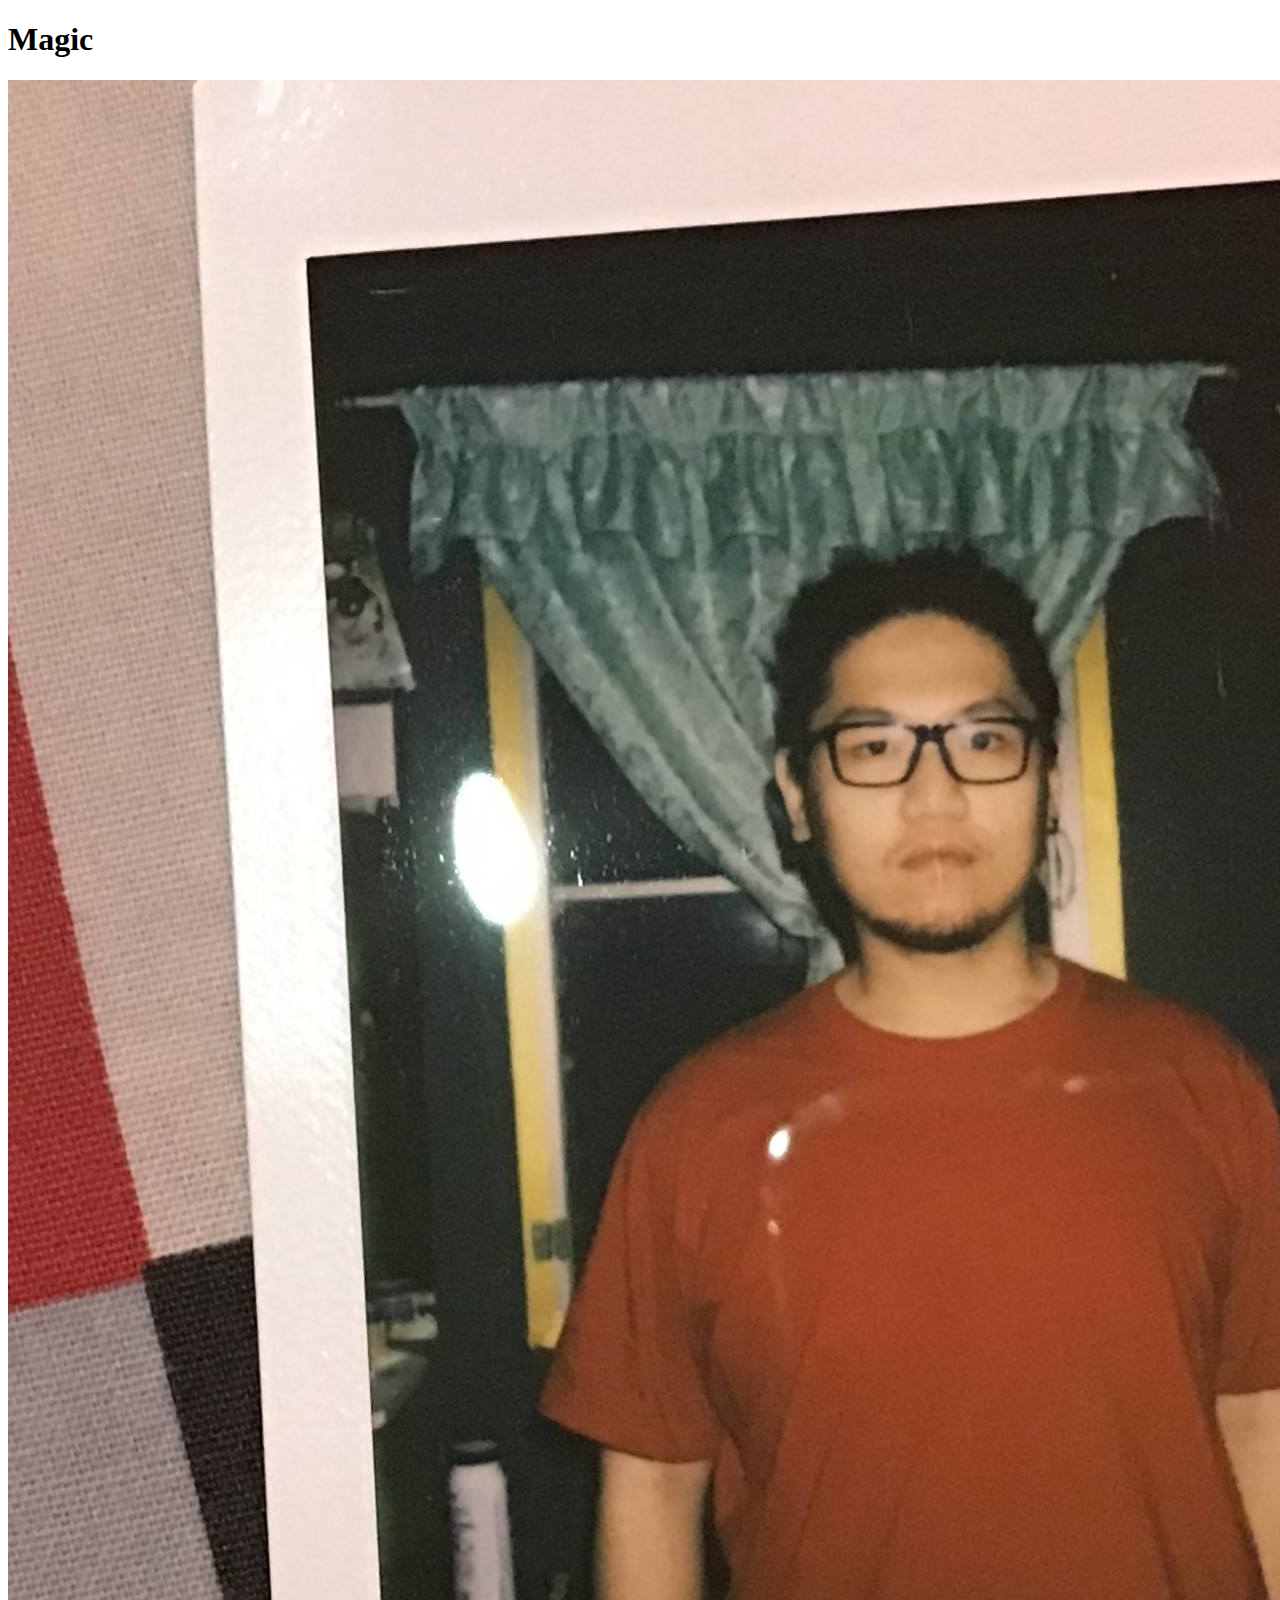
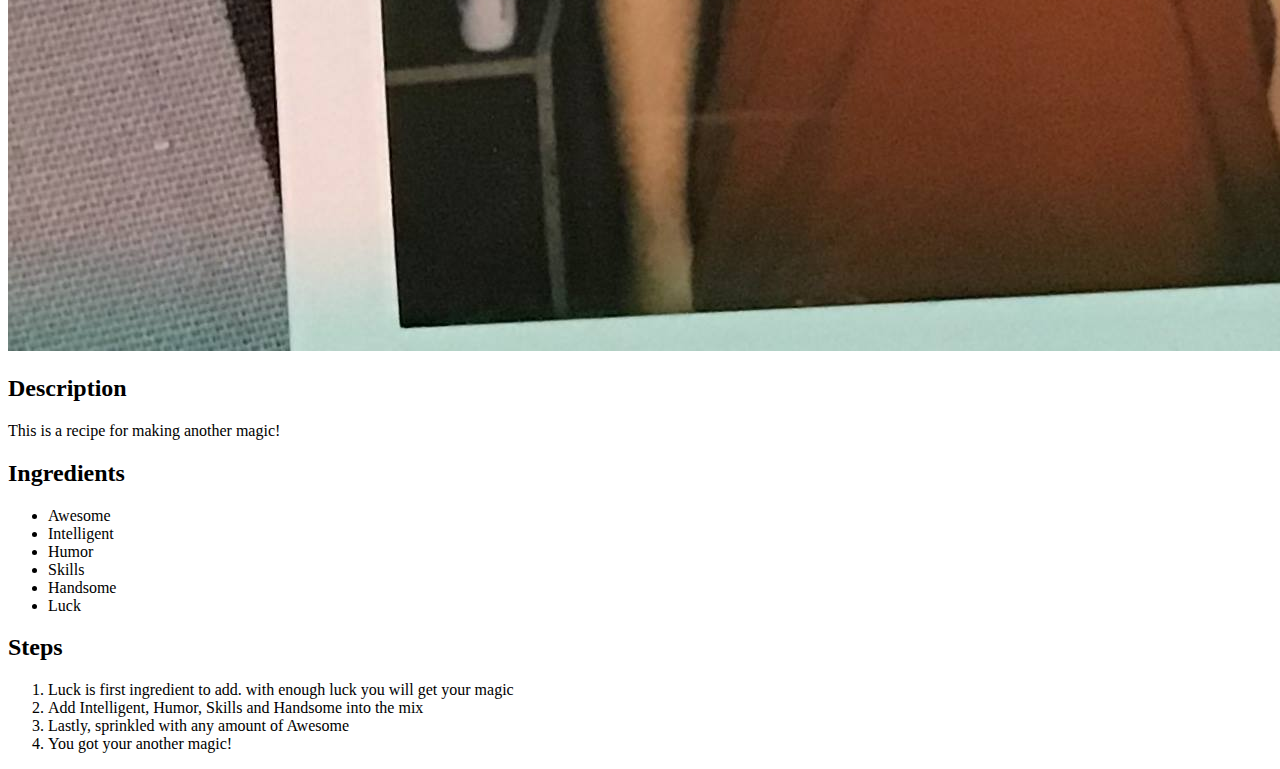
==== recipes/amagic.html @ 18e4595b "Add webpages for amagic and yamagic" ====
<!DOCTYPE html>
<html lang="en">
  <head>
    <meta charset="UTF-8" />
    <title>Another Magic Recipe!</title>
  </head>
  <body>
    <h1>Magic</h1>
    <img src="../images/magic.jpg" />
    <h2>Description</h2>
    <p>This is a recipe for making another magic!</p>
    <h2>Ingredients</h2>
    <ul>
      <li>Awesome</li>
      <li>Intelligent</li>
      <li>Humor</li>
      <li>Skills</li>
      <li>Handsome</li>
      <li>Luck</li>
    </ul>
    <h2>Steps</h2>
    <ol>
      <li>
        Luck is first ingredient to add. with enough luck you will get your
        magic
      </li>
      <li>Add Intelligent, Humor, Skills and Handsome into the mix</li>
      <li>Lastly, sprinkled with any amount of Awesome</li>
      <li>You got your another magic!</li>
    </ol>
  </body>
</html>
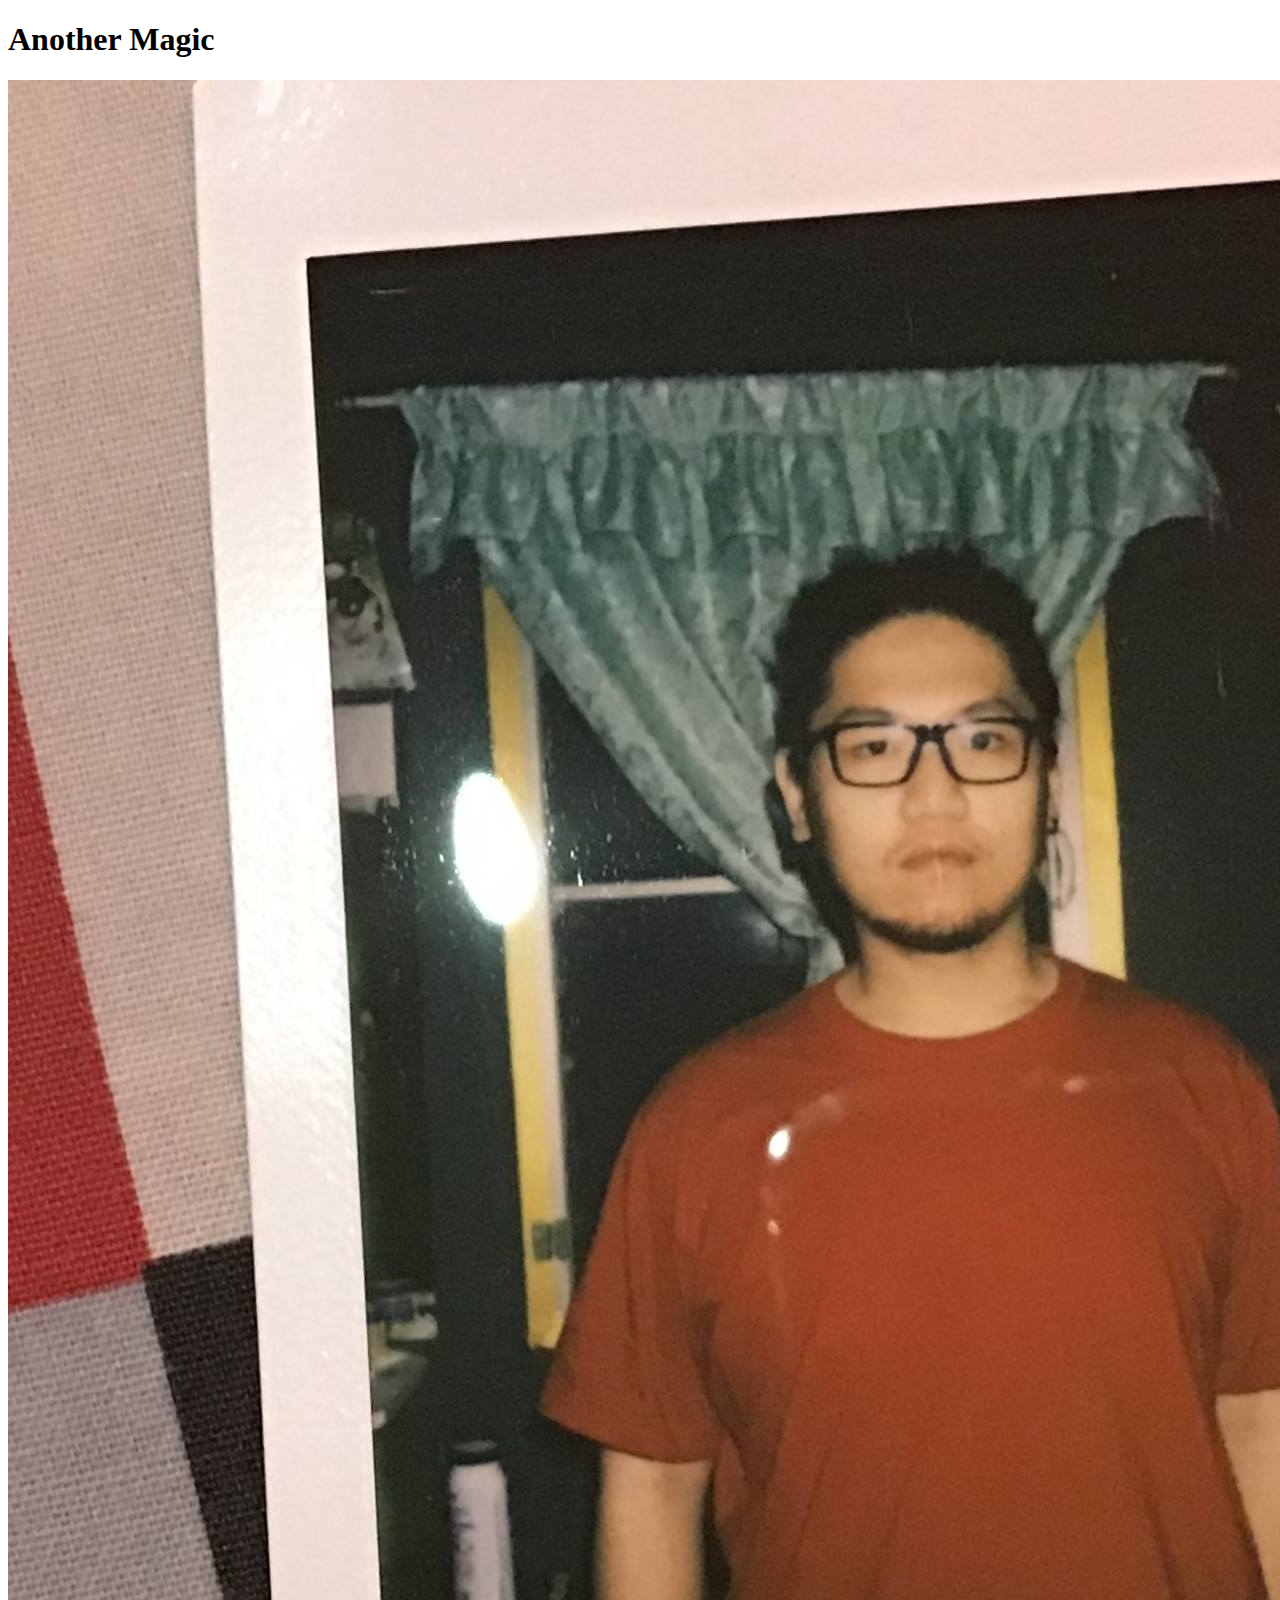
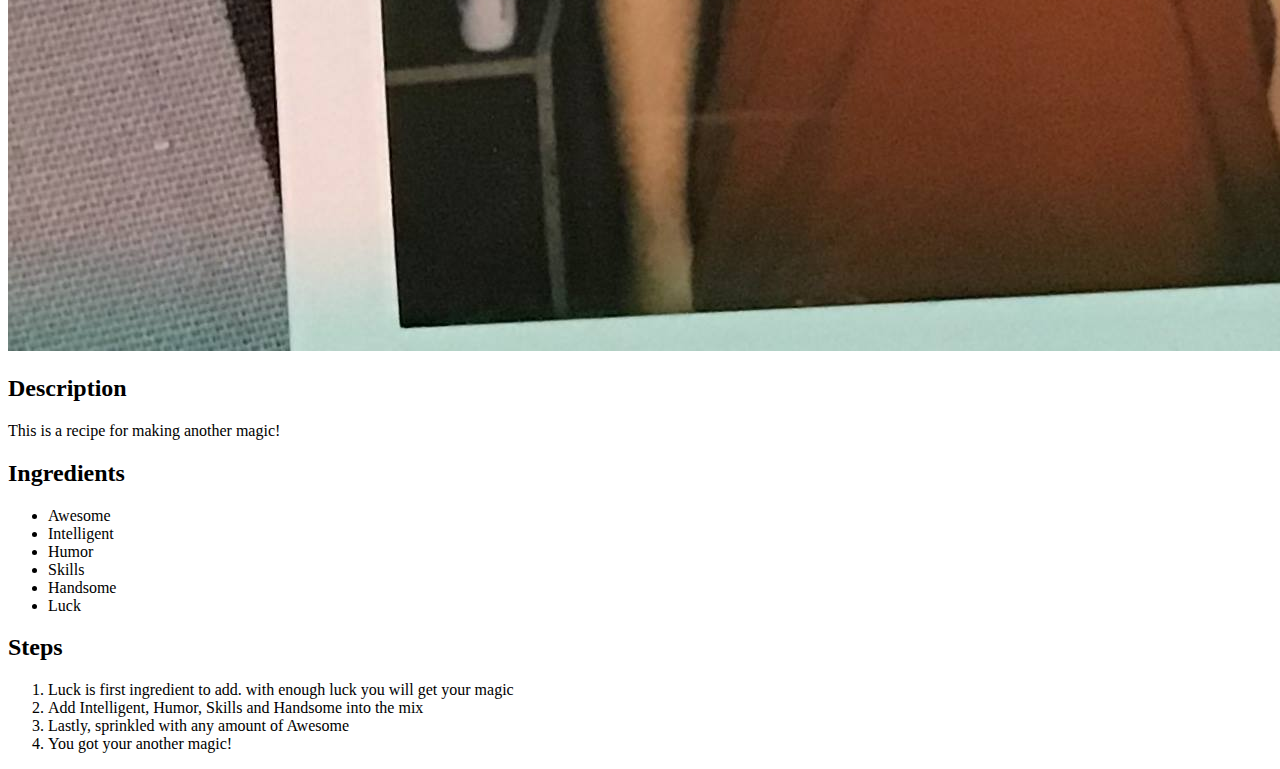
==== commit 28c1c7a7: "Change heading to match recipe title" ====
--- a/recipes/amagic.html
+++ b/recipes/amagic.html
@@ -5,7 +5,7 @@
     <title>Another Magic Recipe!</title>
   </head>
   <body>
-    <h1>Magic</h1>
+    <h1>Another Magic</h1>
     <img src="../images/magic.jpg" />
     <h2>Description</h2>
     <p>This is a recipe for making another magic!</p>
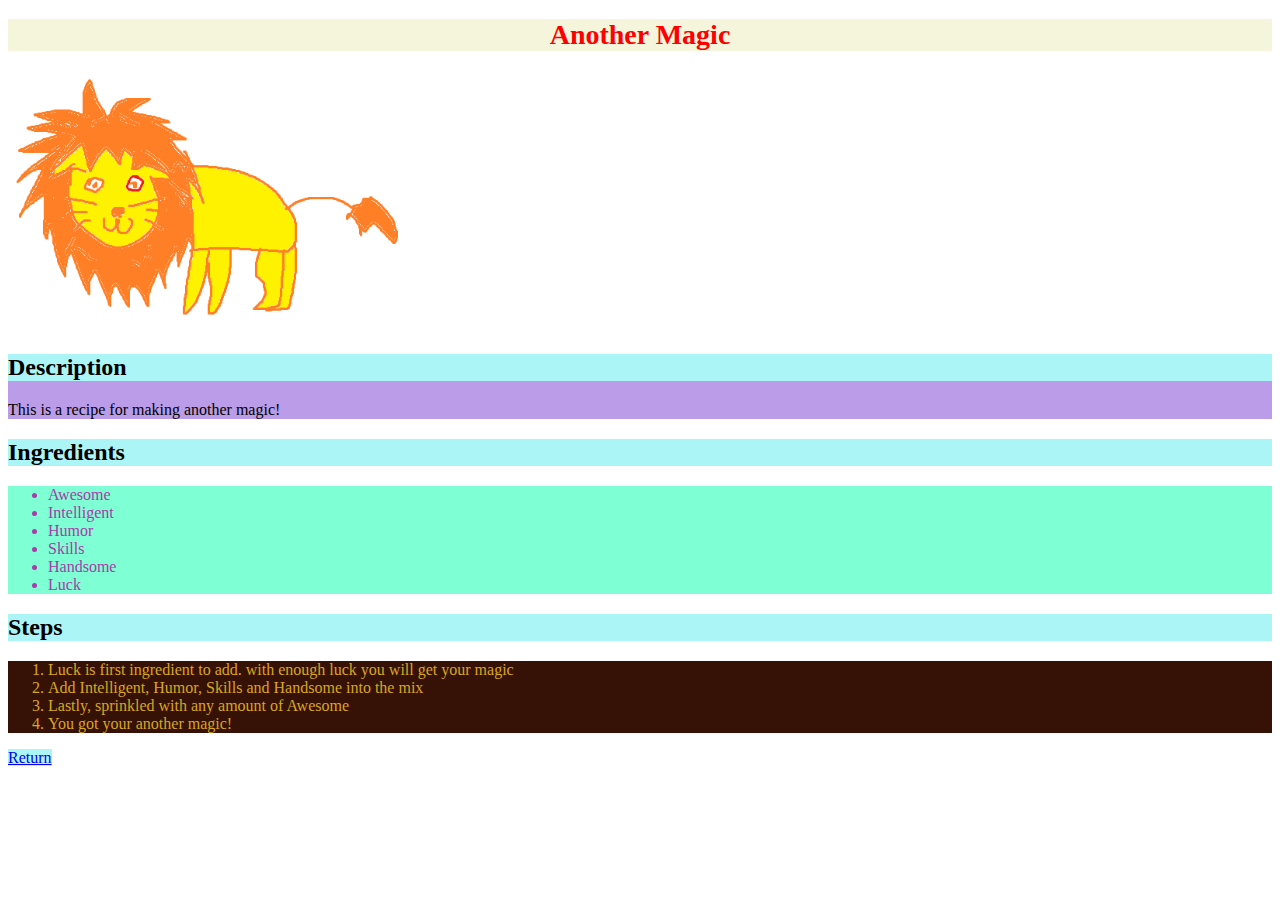
==== commit f1d2dba5: "Add return button and style for each page" ====
--- a/recipes/amagic.html
+++ b/recipes/amagic.html
@@ -3,12 +3,15 @@
   <head>
     <meta charset="UTF-8" />
     <title>Another Magic Recipe!</title>
+    <link rel="stylesheet" href="../styles.css" />
   </head>
   <body>
-    <h1>Another Magic</h1>
+    <h1 class="magic another">Another Magic</h1>
     <img src="../images/magic.jpg" />
-    <h2>Description</h2>
-    <p>This is a recipe for making another magic!</p>
+    <div class="describe">
+      <h2>Description</h2>
+      <p>This is a recipe for making another magic!</p>
+    </div>
     <h2>Ingredients</h2>
     <ul>
       <li>Awesome</li>
@@ -28,5 +31,6 @@
       <li>Lastly, sprinkled with any amount of Awesome</li>
       <li>You got your another magic!</li>
     </ol>
+    <a href="../index.html">Return</a>
   </body>
 </html>
--- a/styles.css
+++ b/styles.css
@@ -0,0 +1,38 @@
+.magic {
+  text-align: center;
+  background-color: beige;
+  font-size: 28px;
+  font-weight: 800;
+}
+
+.magic.another {
+  color: red;
+}
+
+.magic.yet-another {
+  color: green;
+}
+
+div {
+  background-color: rgb(187, 156, 233);
+}
+
+img {
+  width: 400px;
+  height: auto;
+}
+
+ul {
+  background-color: aquamarine;
+  color: rgb(168, 60, 168);
+}
+
+ol {
+  background-color: rgb(53, 18, 5);
+  color: goldenrod;
+}
+
+h2,
+a {
+  background-color: rgb(172, 245, 247);
+}
